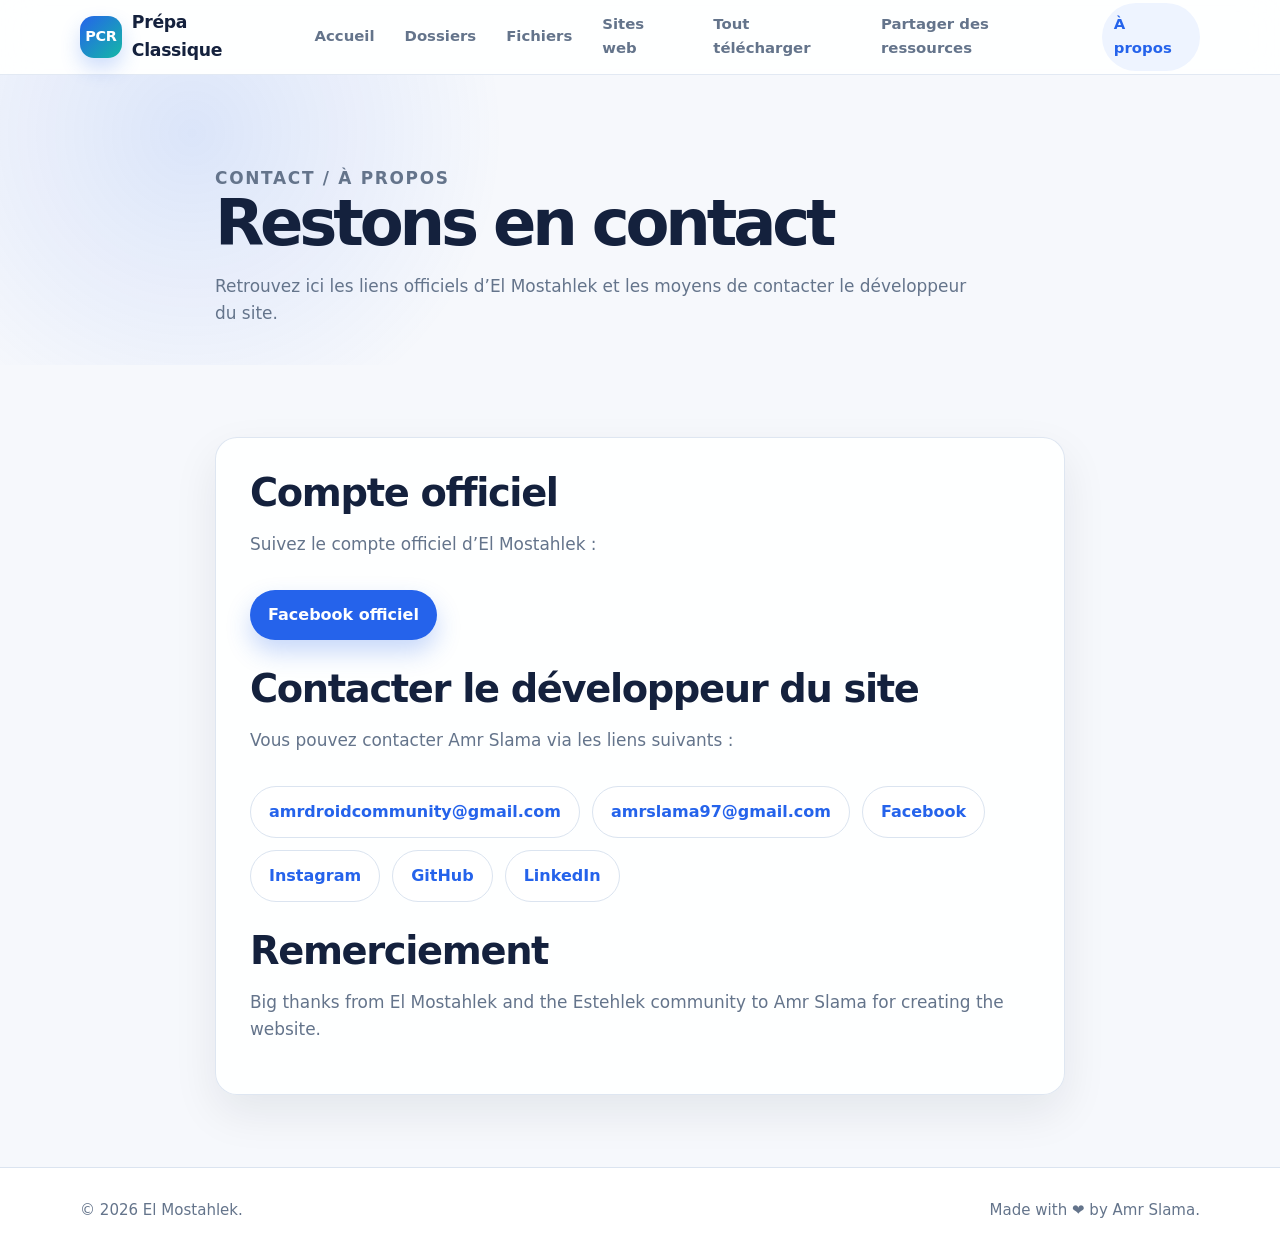
==== prepa-ressources-site/about.html @ 33126106 "website created" ====
<!DOCTYPE html>
<html lang="fr">
<head>
  <meta charset="UTF-8" />
  <meta name="viewport" content="width=device-width, initial-scale=1.0" />
  <meta name="description" content="Contact et liens officiels de la communauté El Mostahlek." />
  <title>Contact | El Mostahlek</title>
  <link rel="stylesheet" href="style.css" />
</head>
<body data-page="about">
  <header class="site-header">
    <nav class="navbar container" aria-label="Navigation principale">
      <a class="brand" href="index.html"><span class="brand-mark">PCR</span><span class="brand-text">Prépa Classique</span></a>
      <button class="nav-toggle" type="button" aria-label="Ouvrir le menu" aria-expanded="false">☰</button>
      <div class="nav-links" id="navLinks">
        <a href="index.html" data-nav="home">Accueil</a>
        <a href="folders.html" data-nav="folders">Dossiers</a>
        <a href="files.html" data-nav="files">Fichiers</a>
        <a href="websites.html" data-nav="websites">Sites web</a>
        <a href="downloadAll.html" data-nav="downloadAll">Tout télécharger</a>
        <a href="collaborate.html" data-nav="collaborate">Partager des ressources</a>
        <a href="about.html" data-nav="about">À propos</a>
      </div>
    </nav>
  </header>

  <main class="page-main">
    <section class="page-hero section">
      <div class="container narrow">
        <p class="eyebrow">Contact / À propos</p>
        <h1>Restons en contact</h1>
        <p>
          Retrouvez ici les liens officiels d’El Mostahlek et les moyens de contacter le développeur du site.
        </p>
      </div>
    </section>

    <section class="section">
      <div class="container narrow content-card">
        <h2>Compte officiel</h2>
        <p>Suivez le compte officiel d’El Mostahlek :</p>
        <div class="hero-actions">
          <a class="btn btn-primary" href="https://www.facebook.com/elmostahlek" target="_blank" rel="noopener noreferrer">Facebook officiel</a>
        </div>

        <h2>Contacter le développeur du site</h2>
        <p>Vous pouvez contacter Amr Slama via les liens suivants :</p>
        <div class="hero-actions">
          <a class="btn btn-secondary" href="mailto:amrdroidcommunity@gmail.com">amrdroidcommunity@gmail.com</a>
          <a class="btn btn-secondary" href="mailto:amrslama97@gmail.com">amrslama97@gmail.com</a>
          <a class="btn btn-secondary" href="https://www.facebook.com/you.got.hacked" target="_blank" rel="noopener noreferrer">Facebook</a>
          <a class="btn btn-secondary" href="https://www.instagram.com/amr.droid/" target="_blank" rel="noopener noreferrer">Instagram</a>
          <a class="btn btn-secondary" href="https://github.com/AmrDroid-git" target="_blank" rel="noopener noreferrer">GitHub</a>
          <a class="btn btn-secondary" href="https://www.linkedin.com/in/slama-amr-27834b339/" target="_blank" rel="noopener noreferrer">LinkedIn</a>
        </div>

        <h2>Remerciement</h2>
        <p>
          Big thanks from El Mostahlek and the Estehlek community to Amr Slama for creating the website.
        </p>
      </div>
    </section>
  </main>

  <footer class="site-footer">
    <div class="container footer-content">
      <p>© <span id="year"></span> El Mostahlek.</p>
      <p>Made with ❤️ by Amr Slama.</p>
    </div>
  </footer>

  <script src="script.js"></script>
</body>
</html>
---- prepa-ressources-site/style.css ----
:root {
  --bg: #f6f8fc;
  --surface: #ffffff;
  --surface-soft: #eef4ff;
  --text: #14213d;
  --muted: #64748b;
  --primary: #2563eb;
  --primary-dark: #1d4ed8;
  --border: #dbe4f0;
  --shadow: 0 18px 45px rgba(15, 23, 42, 0.08);
  --radius: 22px;
}

* {
  box-sizing: border-box;
}

html {
  scroll-behavior: smooth;
}

body {
  margin: 0;
  font-family: system-ui, -apple-system, BlinkMacSystemFont, "Segoe UI", sans-serif;
  color: var(--text);
  background: var(--bg);
  line-height: 1.6;
}

a {
  color: inherit;
  text-decoration: none;
}

button,
input {
  font: inherit;
}

.container {
  width: min(1120px, calc(100% - 32px));
  margin: 0 auto;
}

.narrow {
  width: min(850px, calc(100% - 32px));
}

.section {
  padding: 72px 0;
}

.section-muted {
  background: var(--surface);
}

.site-header {
  position: sticky;
  top: 0;
  z-index: 50;
  background: rgba(255, 255, 255, 0.88);
  backdrop-filter: blur(18px);
  border-bottom: 1px solid rgba(219, 228, 240, 0.8);
}

.navbar {
  min-height: 74px;
  display: flex;
  align-items: center;
  justify-content: space-between;
  gap: 20px;
}

.brand {
  display: inline-flex;
  align-items: center;
  gap: 10px;
  font-weight: 800;
  letter-spacing: -0.02em;
}

.brand-mark {
  width: 42px;
  height: 42px;
  display: grid;
  place-items: center;
  color: #fff;
  background: linear-gradient(135deg, #2563eb, #14b8a6);
  border-radius: 14px;
  font-size: 0.9rem;
  box-shadow: 0 10px 20px rgba(37, 99, 235, 0.22);
}

.brand-text {
  font-size: 1.08rem;
}

.nav-links {
  display: flex;
  align-items: center;
  gap: 6px;
}

.nav-links a {
  color: var(--muted);
  padding: 10px 12px;
  border-radius: 999px;
  font-weight: 650;
  font-size: 0.93rem;
  transition: background 0.2s ease, color 0.2s ease, transform 0.2s ease;
}

.nav-links a:hover,
.nav-links a.active {
  color: var(--primary);
  background: var(--surface-soft);
}

.nav-toggle {
  display: none;
  width: 42px;
  height: 42px;
  border: 1px solid var(--border);
  background: var(--surface);
  border-radius: 12px;
  cursor: pointer;
}

.hero {
  min-height: calc(100vh - 74px);
  display: flex;
  align-items: center;
  background:
    radial-gradient(circle at 20% 20%, rgba(37, 99, 235, 0.16), transparent 32%),
    radial-gradient(circle at 85% 15%, rgba(20, 184, 166, 0.14), transparent 30%),
    var(--bg);
}

.hero-grid {
  display: grid;
  grid-template-columns: minmax(0, 1.15fr) minmax(320px, 0.85fr);
  gap: 42px;
  align-items: center;
}

.eyebrow {
  margin: 0 0 12px;
  color: var(--primary);
  font-weight: 800;
  text-transform: uppercase;
  letter-spacing: 0.1em;
  font-size: 0.78rem;
}

h1,
h2,
h3,
p {
  overflow-wrap: anywhere;
}

h1 {
  margin: 0;
  font-size: clamp(2.25rem, 6vw, 4.8rem);
  line-height: 0.98;
  letter-spacing: -0.065em;
}

h2 {
  margin: 0 0 14px;
  font-size: clamp(1.7rem, 3vw, 2.6rem);
  line-height: 1.1;
  letter-spacing: -0.035em;
}

h3 {
  margin: 0 0 10px;
  font-size: 1.2rem;
  letter-spacing: -0.02em;
}

.hero-text,
.section-heading p,
.page-hero p,
.content-card p,
.placeholder-card p {
  color: var(--muted);
  font-size: 1.06rem;
}

.hero-text {
  max-width: 620px;
  margin: 24px 0 0;
}

.hero-actions {
  display: flex;
  flex-wrap: wrap;
  gap: 12px;
  margin-top: 32px;
}

.btn {
  display: inline-flex;
  align-items: center;
  justify-content: center;
  min-height: 46px;
  padding: 12px 18px;
  border-radius: 999px;
  font-weight: 800;
  transition: transform 0.2s ease, box-shadow 0.2s ease, background 0.2s ease;
}

.btn:hover {
  transform: translateY(-2px);
}

.btn-primary {
  color: #fff;
  background: var(--primary);
  box-shadow: 0 12px 25px rgba(37, 99, 235, 0.25);
}

.btn-primary:hover {
  background: var(--primary-dark);
}

.btn-secondary {
  color: var(--primary);
  background: var(--surface);
  border: 1px solid var(--border);
}

.hero-card,
.placeholder-card,
.content-card {
  background: rgba(255, 255, 255, 0.88);
  border: 1px solid rgba(219, 228, 240, 0.9);
  border-radius: var(--radius);
  box-shadow: var(--shadow);
}

.hero-card {
  padding: 26px;
}

.hero-card-header {
  display: flex;
  align-items: center;
  gap: 12px;
  margin-bottom: 20px;
  font-size: 1.05rem;
}

.hero-card-header span {
  width: 42px;
  height: 42px;
  display: grid;
  place-items: center;
  background: var(--surface-soft);
  border-radius: 14px;
}

.stats-grid {
  display: grid;
  grid-template-columns: repeat(3, 1fr);
  gap: 12px;
}

.stat-card {
  padding: 18px 12px;
  text-align: center;
  background: var(--bg);
  border-radius: 18px;
  border: 1px solid var(--border);
}

.stat-card span {
  display: block;
  color: var(--primary);
  font-size: 2rem;
  line-height: 1;
  font-weight: 900;
}

.stat-card p {
  margin: 8px 0 0;
  color: var(--muted);
  font-size: 0.9rem;
  font-weight: 650;
}

.skeleton {
  opacity: 0.75;
}

.section-heading {
  max-width: 690px;
  margin-bottom: 28px;
}

.category-grid,
.resources-grid {
  display: grid;
  grid-template-columns: repeat(3, minmax(0, 1fr));
  gap: 18px;
}

.category-card,
.resource-card,
.download-card {
  background: var(--surface);
  border: 1px solid var(--border);
  border-radius: var(--radius);
  box-shadow: 0 10px 30px rgba(15, 23, 42, 0.05);
}

.category-card {
  padding: 26px;
  transition: transform 0.2s ease, box-shadow 0.2s ease, border-color 0.2s ease;
}

.category-card:hover {
  transform: translateY(-4px);
  border-color: rgba(37, 99, 235, 0.35);
  box-shadow: var(--shadow);
}

.category-icon {
  width: 52px;
  height: 52px;
  display: grid;
  place-items: center;
  margin-bottom: 18px;
  background: var(--surface-soft);
  border-radius: 18px;
  font-size: 1.4rem;
}

.category-card p,
.resource-card p,
.download-card p {
  margin: 0;
  color: var(--muted);
}

.page-main {
  min-height: calc(100vh - 74px);
}

.page-hero {
  padding-bottom: 38px;
  background:
    radial-gradient(circle at 15% 20%, rgba(37, 99, 235, 0.13), transparent 28%),
    var(--bg);
}

.page-hero h1 {
  font-size: clamp(2.2rem, 5vw, 4rem);
}

.page-hero p {
  max-width: 760px;
  margin: 18px 0 0;
}

.toolbar {
  display: flex;
  align-items: center;
  justify-content: space-between;
  gap: 18px;
  margin-bottom: 24px;
}

.search-box {
  width: min(620px, 100%);
  min-height: 54px;
  display: flex;
  align-items: center;
  gap: 10px;
  padding: 0 16px;
  background: var(--surface);
  border: 1px solid var(--border);
  border-radius: 999px;
  box-shadow: 0 8px 22px rgba(15, 23, 42, 0.04);
}

.search-box input {
  width: 100%;
  border: 0;
  outline: 0;
  background: transparent;
  color: var(--text);
}

.result-count {
  margin: 0;
  color: var(--muted);
  font-weight: 750;
  white-space: nowrap;
}

.resource-card {
  display: flex;
  min-height: 270px;
  flex-direction: column;
  padding: 22px;
}

.resource-top {
  display: flex;
  align-items: center;
  justify-content: space-between;
  gap: 12px;
  margin-bottom: 14px;
}

.resource-badge {
  display: inline-flex;
  align-items: center;
  gap: 7px;
  color: var(--primary);
  background: var(--surface-soft);
  border-radius: 999px;
  padding: 7px 10px;
  font-size: 0.78rem;
  font-weight: 850;
}

.resource-card h2 {
  margin: 0 0 12px;
  font-size: 1.16rem;
  line-height: 1.25;
  letter-spacing: -0.02em;
}

.resource-description {
  flex: 1;
  margin-bottom: 18px !important;
}

.owner-line {
  margin: 0 0 16px;
  color: var(--muted);
  font-size: 0.92rem;
}

.owner-line strong {
  color: var(--text);
}

.resource-link {
  width: 100%;
  margin-top: auto;
}

.empty-state {
  padding: 24px;
  text-align: center;
  color: var(--muted);
  background: var(--surface);
  border: 1px dashed var(--border);
  border-radius: var(--radius);
}

.hidden {
  display: none !important;
}

.download-list {
  display: grid;
  gap: 16px;
}

.download-card {
  display: flex;
  align-items: center;
  gap: 18px;
  padding: 22px;
  transition: transform 0.2s ease, border-color 0.2s ease;
}

.download-card:hover {
  transform: translateY(-3px);
  border-color: rgba(37, 99, 235, 0.35);
}

.download-card span {
  width: 54px;
  height: 54px;
  display: grid;
  place-items: center;
  background: var(--surface-soft);
  border-radius: 18px;
  font-size: 1.4rem;
  flex: 0 0 auto;
}

.download-card h2 {
  margin: 0 0 6px;
  font-size: 1.2rem;
}

.placeholder-card,
.content-card {
  padding: 34px;
}

.placeholder-card {
  text-align: center;
}

.placeholder-icon {
  display: inline-grid;
  place-items: center;
  min-width: 68px;
  height: 68px;
  margin-bottom: 18px;
  padding: 0 16px;
  color: var(--primary);
  background: var(--surface-soft);
  border-radius: 22px;
  font-weight: 900;
  font-size: 1.5rem;
}

.content-card h2:not(:first-child) {
  margin-top: 28px;
}

.site-footer {
  border-top: 1px solid var(--border);
  background: var(--surface);
}

.footer-content {
  min-height: 84px;
  display: flex;
  align-items: center;
  justify-content: space-between;
  gap: 16px;
  color: var(--muted);
  font-size: 0.94rem;
}

.footer-content p {
  margin: 0;
}

code {
  color: var(--primary);
  background: var(--surface-soft);
  border-radius: 8px;
  padding: 2px 6px;
}

.not-found {
  min-height: 100vh;
  display: flex;
  align-items: center;
}

@media (max-width: 960px) {
  .hero-grid,
  .category-grid,
  .resources-grid {
    grid-template-columns: 1fr 1fr;
  }

  .hero-grid {
    gap: 28px;
  }

  .nav-toggle {
    display: inline-grid;
    place-items: center;
  }

  .nav-links {
    position: absolute;
    top: 74px;
    left: 16px;
    right: 16px;
    display: none;
    flex-direction: column;
    align-items: stretch;
    padding: 14px;
    background: var(--surface);
    border: 1px solid var(--border);
    border-radius: 18px;
    box-shadow: var(--shadow);
  }

  .nav-links.open {
    display: flex;
  }

  .nav-links a {
    border-radius: 12px;
  }
}

@media (max-width: 720px) {
  .section {
    padding: 52px 0;
  }

  .hero {
    min-height: auto;
  }

  .hero-grid,
  .category-grid,
  .resources-grid,
  .stats-grid {
    grid-template-columns: 1fr;
  }

  .toolbar {
    flex-direction: column;
    align-items: stretch;
  }

  .result-count {
    white-space: normal;
  }

  .footer-content {
    flex-direction: column;
    align-items: flex-start;
    justify-content: center;
    padding: 20px 0;
  }

  .download-card {
    align-items: flex-start;
  }
}

.download-button {
  width: 100%;
  color: inherit;
  text-align: left;
  cursor: pointer;
}

.download-button:focus-visible {
  outline: 3px solid rgba(37, 99, 235, 0.35);
  outline-offset: 3px;
}

.two-actions {
  grid-template-columns: 1fr;
}
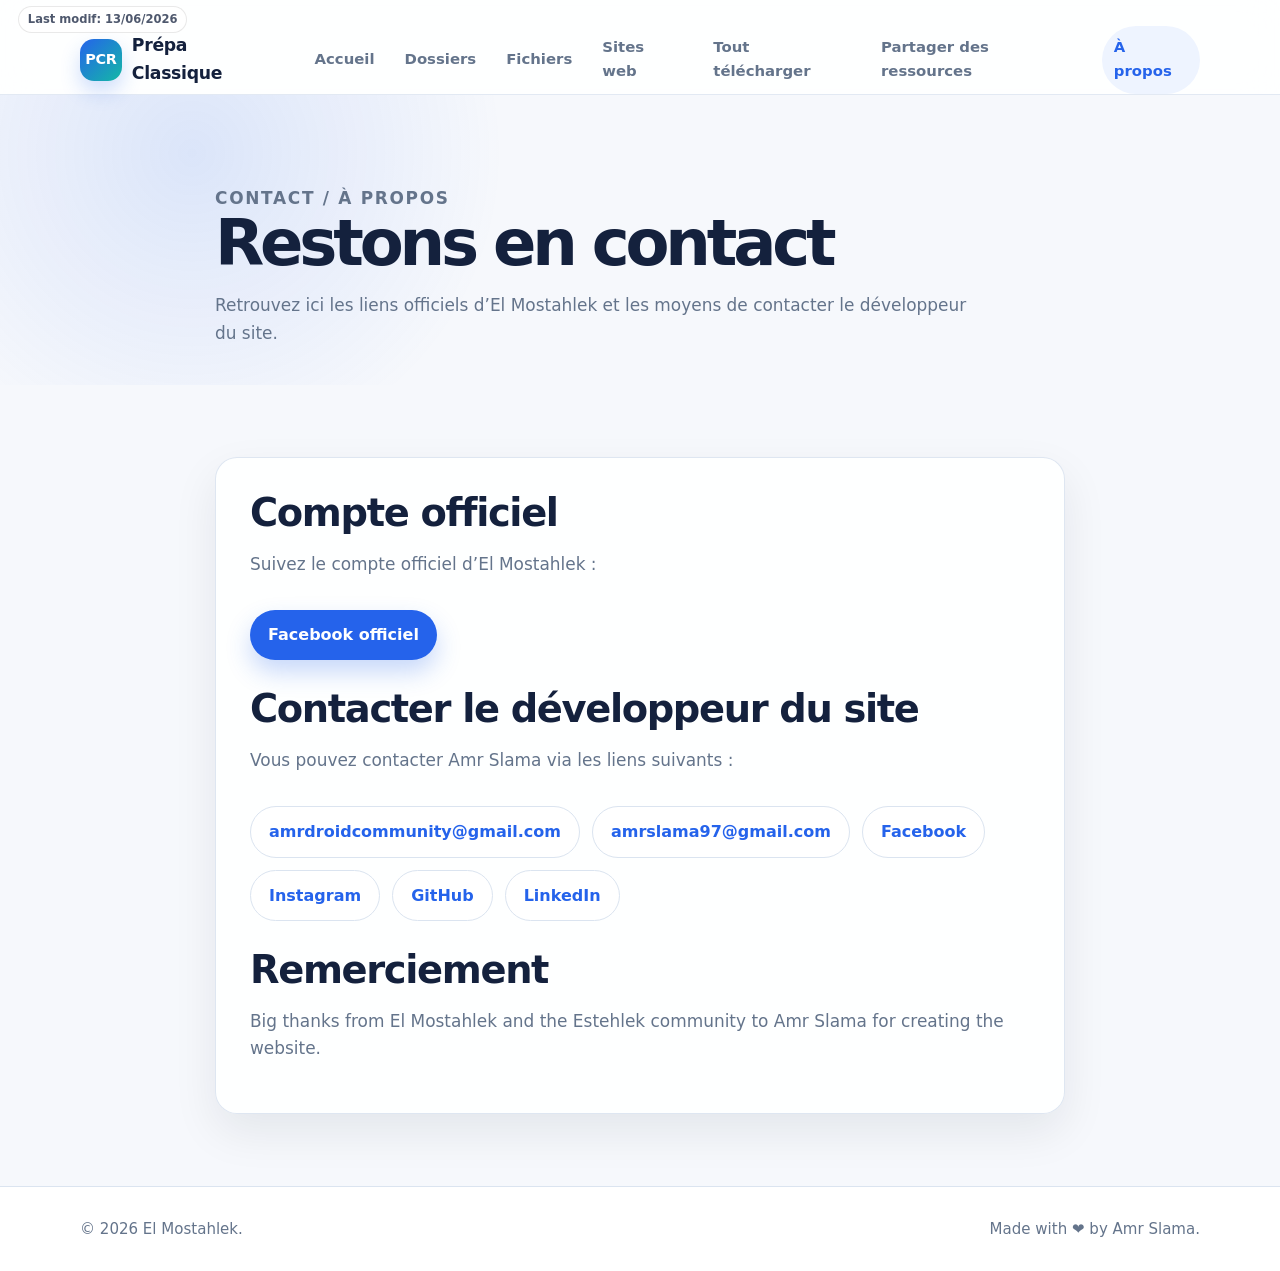
==== commit 2cae7d5e: "adding last modif" ====
--- a/prepa-ressources-site/about.html
+++ b/prepa-ressources-site/about.html
@@ -1,5 +1,6 @@
 <!DOCTYPE html>
 <html lang="fr">
+
 <head>
   <meta charset="UTF-8" />
   <meta name="viewport" content="width=device-width, initial-scale=1.0" />
@@ -7,10 +8,15 @@
   <title>Contact | El Mostahlek</title>
   <link rel="stylesheet" href="style.css" />
 </head>
+
 <body data-page="about">
   <header class="site-header">
     <nav class="navbar container" aria-label="Navigation principale">
-      <a class="brand" href="index.html"><span class="brand-mark">PCR</span><span class="brand-text">Prépa Classique</span></a>
+      <a class="brand" href="index.html"><span class="brand-mark">PCR</span><span class="brand-text">Prépa
+          Classique</span></a>
+      <span id="last-modif-date" class="last-modif-date">
+        Last modif: ...
+      </span>
       <button class="nav-toggle" type="button" aria-label="Ouvrir le menu" aria-expanded="false">☰</button>
       <div class="nav-links" id="navLinks">
         <a href="index.html" data-nav="home">Accueil</a>
@@ -40,7 +46,8 @@
         <h2>Compte officiel</h2>
         <p>Suivez le compte officiel d’El Mostahlek :</p>
         <div class="hero-actions">
-          <a class="btn btn-primary" href="https://www.facebook.com/elmostahlek" target="_blank" rel="noopener noreferrer">Facebook officiel</a>
+          <a class="btn btn-primary" href="https://www.facebook.com/elmostahlek" target="_blank"
+            rel="noopener noreferrer">Facebook officiel</a>
         </div>
 
         <h2>Contacter le développeur du site</h2>
@@ -48,10 +55,14 @@
         <div class="hero-actions">
           <a class="btn btn-secondary" href="mailto:amrdroidcommunity@gmail.com">amrdroidcommunity@gmail.com</a>
           <a class="btn btn-secondary" href="mailto:amrslama97@gmail.com">amrslama97@gmail.com</a>
-          <a class="btn btn-secondary" href="https://www.facebook.com/you.got.hacked" target="_blank" rel="noopener noreferrer">Facebook</a>
-          <a class="btn btn-secondary" href="https://www.instagram.com/amr.droid/" target="_blank" rel="noopener noreferrer">Instagram</a>
-          <a class="btn btn-secondary" href="https://github.com/AmrDroid-git" target="_blank" rel="noopener noreferrer">GitHub</a>
-          <a class="btn btn-secondary" href="https://www.linkedin.com/in/slama-amr-27834b339/" target="_blank" rel="noopener noreferrer">LinkedIn</a>
+          <a class="btn btn-secondary" href="https://www.facebook.com/you.got.hacked" target="_blank"
+            rel="noopener noreferrer">Facebook</a>
+          <a class="btn btn-secondary" href="https://www.instagram.com/amr.droid/" target="_blank"
+            rel="noopener noreferrer">Instagram</a>
+          <a class="btn btn-secondary" href="https://github.com/AmrDroid-git" target="_blank"
+            rel="noopener noreferrer">GitHub</a>
+          <a class="btn btn-secondary" href="https://www.linkedin.com/in/slama-amr-27834b339/" target="_blank"
+            rel="noopener noreferrer">LinkedIn</a>
         </div>
 
         <h2>Remerciement</h2>
@@ -71,4 +82,5 @@
 
   <script src="script.js"></script>
 </body>
-</html>
+
+</html>
--- a/prepa-ressources-site/style.css
+++ b/prepa-ressources-site/style.css
@@ -561,6 +561,7 @@
 }
 
 @media (max-width: 960px) {
+
   .hero-grid,
   .category-grid,
   .resources-grid {
@@ -652,3 +653,44 @@
 .two-actions {
   grid-template-columns: 1fr;
 }
+
+
+.site-header {
+  position: relative;
+}
+
+.last-modif-date {
+  position: absolute;
+  top: 6px;
+  left: 18px;
+  z-index: 10;
+
+  font-size: 0.72rem;
+  font-weight: 600;
+  opacity: 0.75;
+  white-space: nowrap;
+
+  padding: 0.2rem 0.55rem;
+  border-radius: 999px;
+  border: 1px solid rgba(120, 120, 120, 0.22);
+  background: rgba(255, 255, 255, 0.75);
+  backdrop-filter: blur(8px);
+}
+
+.navbar {
+  padding-top: 26px;
+}
+
+@media (max-width: 768px) {
+  .last-modif-date {
+    position: static;
+    display: block;
+    width: fit-content;
+    margin: 0.5rem auto 0;
+    text-align: center;
+  }
+
+  .navbar {
+    padding-top: 0;
+  }
+}
